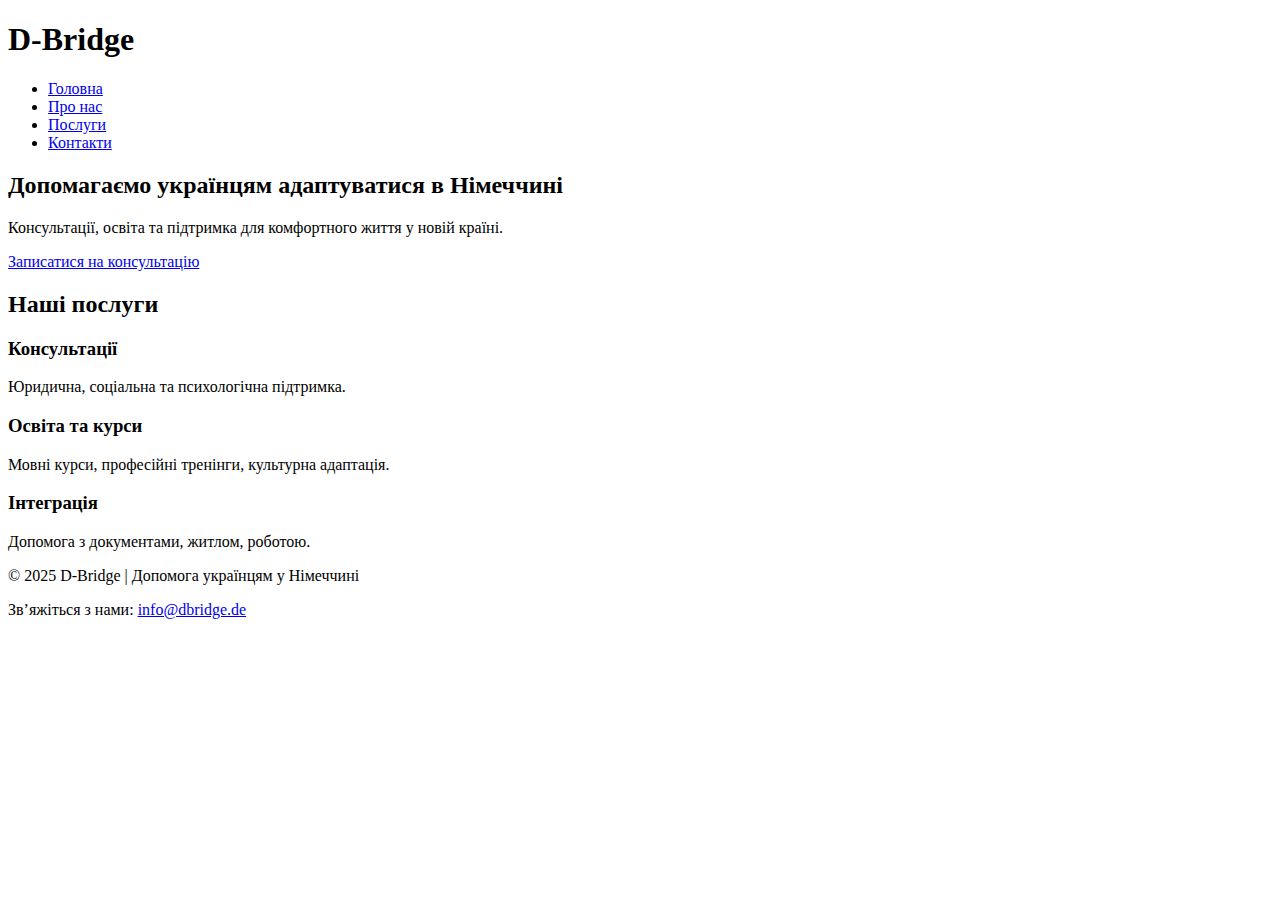
==== index.html @ adface90 "Add files via upload" ====
<!DOCTYPE html>
<html lang="uk">
<head>
    <meta charset="UTF-8">
    <meta name="viewport" content="width=device-width, initial-scale=1.0">
    <title>D-Bridge – Допомога українцям у Німеччині</title>
    <link rel="stylesheet" href="css/styles.css">
</head>
<body>

    <!-- Навігація -->
    <header>
        <h1>D-Bridge</h1>
        <nav>
            <ul>
                <li><a href="index.html">Головна</a></li>
                <li><a href="about.html">Про нас</a></li>
                <li><a href="services.html">Послуги</a></li>
                <li><a href="contact.html">Контакти</a></li>
            </ul>
        </nav>
    </header>

    <!-- Головний блок -->
    <section class="hero">
        <h2>Допомагаємо українцям адаптуватися в Німеччині</h2>
        <p>Консультації, освіта та підтримка для комфортного життя у новій країні.</p>
        <a href="contact.html" class="btn">Записатися на консультацію</a>
    </section>

    <!-- Основні послуги -->
    <section class="services">
        <h2>Наші послуги</h2>
        <div class="service-list">
            <div class="service">
                <h3>Консультації</h3>
                <p>Юридична, соціальна та психологічна підтримка.</p>
            </div>
            <div class="service">
                <h3>Освіта та курси</h3>
                <p>Мовні курси, професійні тренінги, культурна адаптація.</p>
            </div>
            <div class="service">
                <h3>Інтеграція</h3>
                <p>Допомога з документами, житлом, роботою.</p>
            </div>
        </div>
    </section>

    <!-- Контакти -->
    <footer>
        <p>© 2025 D-Bridge | Допомога українцям у Німеччині</p>
        <p>Зв’яжіться з нами: <a href="mailto:info@dbridge.de">info@dbridge.de</a></p>
    </footer>
<script src="js/script.js"></script>
</body>
</html>
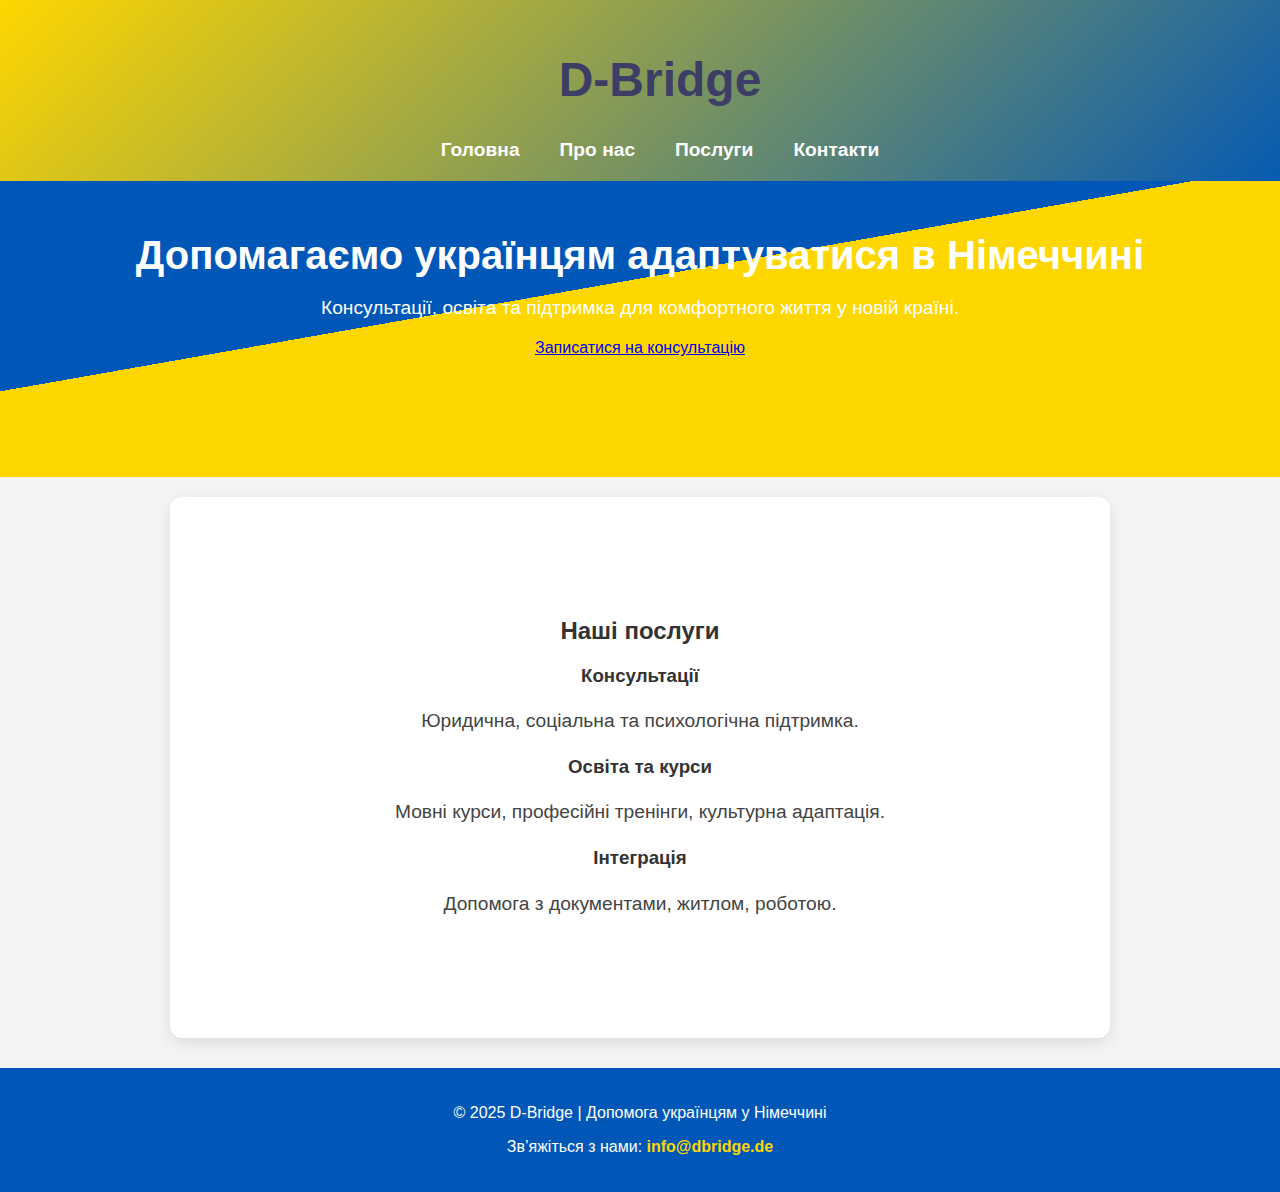
==== commit 1f5523db: "Update index.html" ====
--- a/index.html
+++ b/index.html
@@ -4,7 +4,7 @@
     <meta charset="UTF-8">
     <meta name="viewport" content="width=device-width, initial-scale=1.0">
     <title>D-Bridge – Допомога українцям у Німеччині</title>
-    <link rel="stylesheet" href="css/styles.css">
+    <link rel="stylesheet" href="styles.css">
 </head>
 <body>
 
@@ -54,4 +54,4 @@
     </footer>
 <script src="js/script.js"></script>
 </body>
-</html>+</html>
--- a/styles.css
+++ b/styles.css
@@ -0,0 +1,134 @@
+/* Основні стилі */ 
+body { font-family: Arial, sans-serif; margin: 0; padding: 0; background-color: #f4f4f4; color: #333;}
+
+/* Фіксована навігація */ 
+header { background: linear-gradient(135deg, #FFD700, #0057B7); padding: 20px; text-align: center; color: white; position: fixed; width: 100%; top: 0; left: 0; z-index: 1000;  }
+
+header h1 { font-size: 3em; color: #3d3d66; }
+
+nav ul { list-style: none; padding: 0; margin: 0; display: flex; justify-content: center; gap: 20px; }
+nav ul li { display: inline; }
+nav ul li a { color: white; text-decoration: none; font-weight: bold; font-size: 1.2em; transition: color 0.3s; }
+nav ul li a:hover { color: #FFD700; }
+
+/* Головний блок (Hero Section) */ 
+.hero { background: linear-gradient(-10deg, #FFD700 50%, #0057B7 50%); padding: 120px 20px; text-align: center; color: white; margin-top: 80px; }
+.hero h2 { font-size: 2.5em; margin-bottom: 10px; }
+.hero p { font-size: 1.2em; margin-bottom: 20px; }
+
+/* Заголовки секцій */ 
+.section-title { font-size: 2.5em; text-align: center; margin-top: 120px; color: #0057B7; }
+
+/* Стилі для "Про нас" */ 
+.about, .services, .contact { background: white; padding: 100px 20px; max-width: 900px; margin: 20px auto; text-align: center; border-radius: 12px; box-shadow: 0px 5px 15px rgba(0, 0, 0, 0.1); animation: fadeIn 0.8s ease-in-out; }
+
+.about p, .services p, .contact p { font-size: 1.2em; line-height: 1.6; color: #444; }
+
+/* Анімація появи */ 
+@keyframes fadeIn { from { opacity: 0; transform: translateY(20px); } to { opacity: 1; transform: translateY(0); } }
+
+/* Підвал */ 
+footer { background: #0057B7; color: white; text-align: center; padding: 20px; margin-top: 30px; position: relative; }
+footer a { color: #FFD700; text-decoration: none; font-weight: bold; }
+footer a:hover { text-decoration: underline; }
+.subpage { padding-top: 200px;}
+.subpage-content {
+    text-align: center; /* Выравнивание по центру */
+    margin: auto;
+    width: 80%; /* Чтобы текст не был слишком широким */
+    font-size: 20px; /* Сделаем текст чуть больше */
+    font-weight: bold; /* Жирность текста */
+}
+/* Стили для модального окна */
+.modal {
+    display: none; /* Скрыто по умолчанию */
+    position: fixed;
+    z-index: 1000;
+    left: 0;
+    top: 0;
+    width: 100%;
+    height: 100%;
+    background-color: rgba(0, 0, 0, 0.5);
+    justify-content: center;
+    align-items: center;
+}
+
+/* Контент окна */
+.modal-content {
+    background: white;
+    padding: 20px;
+    border-radius: 10px;
+    width: 300px;
+    text-align: center;
+}
+
+/* Кнопка закрытия */
+.close {
+    float: right;
+    font-size: 24px;
+    cursor: pointer;
+}
+#openModal {
+    position: fixed;
+    bottom: 20px;
+    right: 20px;
+    padding: 10px 15px;
+    background: #0057b7; /* Синий */
+    color: white;
+    border: none;
+    border-radius: 5px;
+    cursor: pointer;
+    font-size: 16px;
+}
+
+#openModal:hover {
+    background: #004099;
+}
+#modal {
+    display: none;
+    position: fixed;
+    top: 50%;
+    left: 50%;
+    transform: translate(-50%, -50%);
+    width: 300px;
+    background: white;
+    padding: 20px;
+    box-shadow: 0 0 10px rgba(0, 0, 0, 0.5);
+    border-radius: 10px;
+    text-align: center;
+}
+
+#modal input {
+    width: 100%;
+    margin: 5px 0;
+    padding: 8px;
+    border: 1px solid #ccc;
+    border-radius: 5px;
+}
+
+#closeModal {
+    margin-top: 10px;
+    background: red;
+    color: white;
+    border: none;
+    padding: 10px;
+    cursor: pointer;
+    border-radius: 5px;
+}
+
+#closeModal:hover {
+    background: darkred;
+}
+
+nav {
+    display: flex;
+    flex-wrap: wrap; /* Позволяет переносить элементы на новую строку */
+    justify-content: center; /* Центрирует элементы */
+    gap: 10px; /* Добавляет отступы между элементами */
+}
+
+nav a {
+    white-space: nowrap; /* Запрещает перенос слов */
+    padding: 5px 10px; /* Добавляет немного пространства вокруг */
+    font-size: 16px; /* Можно немного уменьшить шрифт, если нужно */
+}